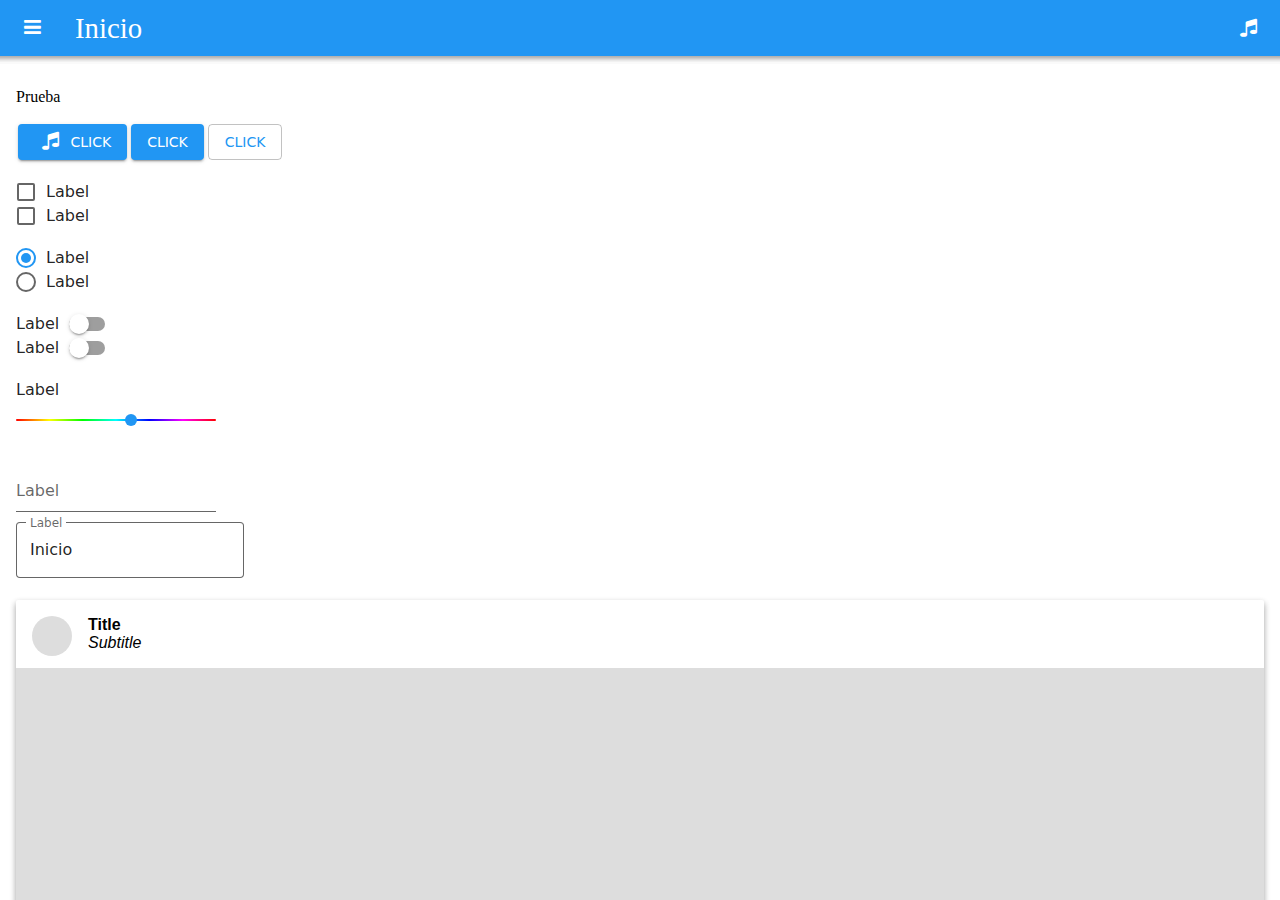
==== index.html @ c9153c56 "first commit2" ====
<!DOCTYPE html>
<html lang="en">

<head>
    <meta charset="UTF-8">
    <meta name="viewport" content="viewport-fit=cover, width=device-width, initial-scale=1.0, minimum-scale=1.0, maximum-scale=1.0, user-scalable=no" />
    <meta http-equiv="X-UA-Compatible" content="ie=edge">
    <title>Quantum Project</title>
    <link rel="stylesheet" href="https://cdnjs.cloudflare.com/ajax/libs/animate.css/3.7.2/animate.min.css" integrity="sha256-PHcOkPmOshsMBC+vtJdVr5Mwb7r0LkSVJPlPrp/IMpU=" crossorigin="anonymous" />
<link href="bundle.css" rel="stylesheet"></head>

<body>
    <example-app></example-app>
<script type="text/javascript" src="bundle.js"></script></body>

</html>
---- bundle.css ----
:root{--app-primary-color: #00838f;--app-secondary-color: #4fb3bf;--app-dark-color: #005662;--app-font-color: #fff;--q-material-primary-rgb: 33, 150, 243;--q-material-onprimary-rgb: 255, 255, 255;--q-material-surface-rgb: 255, 255, 255;--q-material-onsurface-rgb: 0, 0, 0}*{box-sizing:border-box;padding:0px;margin:0px;outline:none}html,body{margin:0px;padding:0px;-moz-osx-font-smoothing:grayscale;-webkit-font-smoothing:antialiased;text-rendering:optimizeLegibility;width:100%;max-width:100%;height:100%;max-height:100%;overflow:hidden;touch-action:manipulation;overscroll-behavior-y:none;-webkit-text-size-adjust:none;-moz-text-size-adjust:none;-ms-text-size-adjust:none;text-size-adjust:none}

@font-face{font-family:'FontAwesome';src:url(fonts/fontawesome-webfont.woff2) format("woff2");font-weight:normal;font-style:normal}.fa{display:inline-block;font:normal normal normal 14px/1 FontAwesome;font-size:inherit;text-rendering:auto;-webkit-font-smoothing:antialiased;-moz-osx-font-smoothing:grayscale}.fa-lg{font-size:1.33333333em;line-height:.75em;vertical-align:-15%}.fa-2x{font-size:2em}.fa-3x{font-size:3em}.fa-4x{font-size:4em}.fa-5x{font-size:5em}.fa-fw{width:1.28571429em;text-align:center}.fa-ul{padding-left:0;margin-left:2.14285714em;list-style-type:none}.fa-ul>li{position:relative}.fa-li{position:absolute;left:-2.14285714em;width:2.14285714em;top:.14285714em;text-align:center}.fa-li.fa-lg{left:-1.85714286em}.fa-border{padding:.2em .25em .15em;border:solid .08em #eee;border-radius:.1em}.fa-pull-left{float:left}.fa-pull-right{float:right}.fa.fa-pull-left{margin-right:.3em}.fa.fa-pull-right{margin-left:.3em}.pull-right{float:right}.pull-left{float:left}.fa.pull-left{margin-right:.3em}.fa.pull-right{margin-left:.3em}.fa-spin{-webkit-animation:fa-spin 2s infinite linear;animation:fa-spin 2s infinite linear}.fa-pulse{-webkit-animation:fa-spin 1s infinite steps(8);animation:fa-spin 1s infinite steps(8)}@-webkit-keyframes fa-spin{0%{-webkit-transform:rotate(0deg);transform:rotate(0deg)}100%{-webkit-transform:rotate(359deg);transform:rotate(359deg)}}@keyframes fa-spin{0%{-webkit-transform:rotate(0deg);transform:rotate(0deg)}100%{-webkit-transform:rotate(359deg);transform:rotate(359deg)}}.fa-rotate-90{-webkit-transform:rotate(90deg);-ms-transform:rotate(90deg);transform:rotate(90deg)}.fa-rotate-180{-webkit-transform:rotate(180deg);-ms-transform:rotate(180deg);transform:rotate(180deg)}.fa-rotate-270{-webkit-transform:rotate(270deg);-ms-transform:rotate(270deg);transform:rotate(270deg)}.fa-flip-horizontal{-webkit-transform:scale(-1, 1);-ms-transform:scale(-1, 1);transform:scale(-1, 1)}.fa-flip-vertical{-webkit-transform:scale(1, -1);-ms-transform:scale(1, -1);transform:scale(1, -1)}:root .fa-rotate-90,:root .fa-rotate-180,:root .fa-rotate-270,:root .fa-flip-horizontal,:root .fa-flip-vertical{filter:none}.fa-stack{position:relative;display:inline-block;width:2em;height:2em;line-height:2em;vertical-align:middle}.fa-stack-1x,.fa-stack-2x{position:absolute;left:0;width:100%;text-align:center}.fa-stack-1x{line-height:inherit}.fa-stack-2x{font-size:2em}.fa-inverse{color:#fff}.fa-glass:before{content:"\f000"}.fa-music:before{content:"\f001"}.fa-search:before{content:"\f002"}.fa-envelope-o:before{content:"\f003"}.fa-heart:before{content:"\f004"}.fa-star:before{content:"\f005"}.fa-star-o:before{content:"\f006"}.fa-user:before{content:"\f007"}.fa-film:before{content:"\f008"}.fa-th-large:before{content:"\f009"}.fa-th:before{content:"\f00a"}.fa-th-list:before{content:"\f00b"}.fa-check:before{content:"\f00c"}.fa-remove:before,.fa-close:before,.fa-times:before{content:"\f00d"}.fa-search-plus:before{content:"\f00e"}.fa-search-minus:before{content:"\f010"}.fa-power-off:before{content:"\f011"}.fa-signal:before{content:"\f012"}.fa-gear:before,.fa-cog:before{content:"\f013"}.fa-trash-o:before{content:"\f014"}.fa-home:before{content:"\f015"}.fa-file-o:before{content:"\f016"}.fa-clock-o:before{content:"\f017"}.fa-road:before{content:"\f018"}.fa-download:before{content:"\f019"}.fa-arrow-circle-o-down:before{content:"\f01a"}.fa-arrow-circle-o-up:before{content:"\f01b"}.fa-inbox:before{content:"\f01c"}.fa-play-circle-o:before{content:"\f01d"}.fa-rotate-right:before,.fa-repeat:before{content:"\f01e"}.fa-refresh:before{content:"\f021"}.fa-list-alt:before{content:"\f022"}.fa-lock:before{content:"\f023"}.fa-flag:before{content:"\f024"}.fa-headphones:before{content:"\f025"}.fa-volume-off:before{content:"\f026"}.fa-volume-down:before{content:"\f027"}.fa-volume-up:before{content:"\f028"}.fa-qrcode:before{content:"\f029"}.fa-barcode:before{content:"\f02a"}.fa-tag:before{content:"\f02b"}.fa-tags:before{content:"\f02c"}.fa-book:before{content:"\f02d"}.fa-bookmark:before{content:"\f02e"}.fa-print:before{content:"\f02f"}.fa-camera:before{content:"\f030"}.fa-font:before{content:"\f031"}.fa-bold:before{content:"\f032"}.fa-italic:before{content:"\f033"}.fa-text-height:before{content:"\f034"}.fa-text-width:before{content:"\f035"}.fa-align-left:before{content:"\f036"}.fa-align-center:before{content:"\f037"}.fa-align-right:before{content:"\f038"}.fa-align-justify:before{content:"\f039"}.fa-list:before{content:"\f03a"}.fa-dedent:before,.fa-outdent:before{content:"\f03b"}.fa-indent:before{content:"\f03c"}.fa-video-camera:before{content:"\f03d"}.fa-photo:before,.fa-image:before,.fa-picture-o:before{content:"\f03e"}.fa-pencil:before{content:"\f040"}.fa-map-marker:before{content:"\f041"}.fa-adjust:before{content:"\f042"}.fa-tint:before{content:"\f043"}.fa-edit:before,.fa-pencil-square-o:before{content:"\f044"}.fa-share-square-o:before{content:"\f045"}.fa-check-square-o:before{content:"\f046"}.fa-arrows:before{content:"\f047"}.fa-step-backward:before{content:"\f048"}.fa-fast-backward:before{content:"\f049"}.fa-backward:before{content:"\f04a"}.fa-play:before{content:"\f04b"}.fa-pause:before{content:"\f04c"}.fa-stop:before{content:"\f04d"}.fa-forward:before{content:"\f04e"}.fa-fast-forward:before{content:"\f050"}.fa-step-forward:before{content:"\f051"}.fa-eject:before{content:"\f052"}.fa-chevron-left:before{content:"\f053"}.fa-chevron-right:before{content:"\f054"}.fa-plus-circle:before{content:"\f055"}.fa-minus-circle:before{content:"\f056"}.fa-times-circle:before{content:"\f057"}.fa-check-circle:before{content:"\f058"}.fa-question-circle:before{content:"\f059"}.fa-info-circle:before{content:"\f05a"}.fa-crosshairs:before{content:"\f05b"}.fa-times-circle-o:before{content:"\f05c"}.fa-check-circle-o:before{content:"\f05d"}.fa-ban:before{content:"\f05e"}.fa-arrow-left:before{content:"\f060"}.fa-arrow-right:before{content:"\f061"}.fa-arrow-up:before{content:"\f062"}.fa-arrow-down:before{content:"\f063"}.fa-mail-forward:before,.fa-share:before{content:"\f064"}.fa-expand:before{content:"\f065"}.fa-compress:before{content:"\f066"}.fa-plus:before{content:"\f067"}.fa-minus:before{content:"\f068"}.fa-asterisk:before{content:"\f069"}.fa-exclamation-circle:before{content:"\f06a"}.fa-gift:before{content:"\f06b"}.fa-leaf:before{content:"\f06c"}.fa-fire:before{content:"\f06d"}.fa-eye:before{content:"\f06e"}.fa-eye-slash:before{content:"\f070"}.fa-warning:before,.fa-exclamation-triangle:before{content:"\f071"}.fa-plane:before{content:"\f072"}.fa-calendar:before{content:"\f073"}.fa-random:before{content:"\f074"}.fa-comment:before{content:"\f075"}.fa-magnet:before{content:"\f076"}.fa-chevron-up:before{content:"\f077"}.fa-chevron-down:before{content:"\f078"}.fa-retweet:before{content:"\f079"}.fa-shopping-cart:before{content:"\f07a"}.fa-folder:before{content:"\f07b"}.fa-folder-open:before{content:"\f07c"}.fa-arrows-v:before{content:"\f07d"}.fa-arrows-h:before{content:"\f07e"}.fa-bar-chart-o:before,.fa-bar-chart:before{content:"\f080"}.fa-twitter-square:before{content:"\f081"}.fa-facebook-square:before{content:"\f082"}.fa-camera-retro:before{content:"\f083"}.fa-key:before{content:"\f084"}.fa-gears:before,.fa-cogs:before{content:"\f085"}.fa-comments:before{content:"\f086"}.fa-thumbs-o-up:before{content:"\f087"}.fa-thumbs-o-down:before{content:"\f088"}.fa-star-half:before{content:"\f089"}.fa-heart-o:before{content:"\f08a"}.fa-sign-out:before{content:"\f08b"}.fa-linkedin-square:before{content:"\f08c"}.fa-thumb-tack:before{content:"\f08d"}.fa-external-link:before{content:"\f08e"}.fa-sign-in:before{content:"\f090"}.fa-trophy:before{content:"\f091"}.fa-github-square:before{content:"\f092"}.fa-upload:before{content:"\f093"}.fa-lemon-o:before{content:"\f094"}.fa-phone:before{content:"\f095"}.fa-square-o:before{content:"\f096"}.fa-bookmark-o:before{content:"\f097"}.fa-phone-square:before{content:"\f098"}.fa-twitter:before{content:"\f099"}.fa-facebook-f:before,.fa-facebook:before{content:"\f09a"}.fa-github:before{content:"\f09b"}.fa-unlock:before{content:"\f09c"}.fa-credit-card:before{content:"\f09d"}.fa-feed:before,.fa-rss:before{content:"\f09e"}.fa-hdd-o:before{content:"\f0a0"}.fa-bullhorn:before{content:"\f0a1"}.fa-bell:before{content:"\f0f3"}.fa-certificate:before{content:"\f0a3"}.fa-hand-o-right:before{content:"\f0a4"}.fa-hand-o-left:before{content:"\f0a5"}.fa-hand-o-up:before{content:"\f0a6"}.fa-hand-o-down:before{content:"\f0a7"}.fa-arrow-circle-left:before{content:"\f0a8"}.fa-arrow-circle-right:before{content:"\f0a9"}.fa-arrow-circle-up:before{content:"\f0aa"}.fa-arrow-circle-down:before{content:"\f0ab"}.fa-globe:before{content:"\f0ac"}.fa-wrench:before{content:"\f0ad"}.fa-tasks:before{content:"\f0ae"}.fa-filter:before{content:"\f0b0"}.fa-briefcase:before{content:"\f0b1"}.fa-arrows-alt:before{content:"\f0b2"}.fa-group:before,.fa-users:before{content:"\f0c0"}.fa-chain:before,.fa-link:before{content:"\f0c1"}.fa-cloud:before{content:"\f0c2"}.fa-flask:before{content:"\f0c3"}.fa-cut:before,.fa-scissors:before{content:"\f0c4"}.fa-copy:before,.fa-files-o:before{content:"\f0c5"}.fa-paperclip:before{content:"\f0c6"}.fa-save:before,.fa-floppy-o:before{content:"\f0c7"}.fa-square:before{content:"\f0c8"}.fa-navicon:before,.fa-reorder:before,.fa-bars:before{content:"\f0c9"}.fa-list-ul:before{content:"\f0ca"}.fa-list-ol:before{content:"\f0cb"}.fa-strikethrough:before{content:"\f0cc"}.fa-underline:before{content:"\f0cd"}.fa-table:before{content:"\f0ce"}.fa-magic:before{content:"\f0d0"}.fa-truck:before{content:"\f0d1"}.fa-pinterest:before{content:"\f0d2"}.fa-pinterest-square:before{content:"\f0d3"}.fa-google-plus-square:before{content:"\f0d4"}.fa-google-plus:before{content:"\f0d5"}.fa-money:before{content:"\f0d6"}.fa-caret-down:before{content:"\f0d7"}.fa-caret-up:before{content:"\f0d8"}.fa-caret-left:before{content:"\f0d9"}.fa-caret-right:before{content:"\f0da"}.fa-columns:before{content:"\f0db"}.fa-unsorted:before,.fa-sort:before{content:"\f0dc"}.fa-sort-down:before,.fa-sort-desc:before{content:"\f0dd"}.fa-sort-up:before,.fa-sort-asc:before{content:"\f0de"}.fa-envelope:before{content:"\f0e0"}.fa-linkedin:before{content:"\f0e1"}.fa-rotate-left:before,.fa-undo:before{content:"\f0e2"}.fa-legal:before,.fa-gavel:before{content:"\f0e3"}.fa-dashboard:before,.fa-tachometer:before{content:"\f0e4"}.fa-comment-o:before{content:"\f0e5"}.fa-comments-o:before{content:"\f0e6"}.fa-flash:before,.fa-bolt:before{content:"\f0e7"}.fa-sitemap:before{content:"\f0e8"}.fa-umbrella:before{content:"\f0e9"}.fa-paste:before,.fa-clipboard:before{content:"\f0ea"}.fa-lightbulb-o:before{content:"\f0eb"}.fa-exchange:before{content:"\f0ec"}.fa-cloud-download:before{content:"\f0ed"}.fa-cloud-upload:before{content:"\f0ee"}.fa-user-md:before{content:"\f0f0"}.fa-stethoscope:before{content:"\f0f1"}.fa-suitcase:before{content:"\f0f2"}.fa-bell-o:before{content:"\f0a2"}.fa-coffee:before{content:"\f0f4"}.fa-cutlery:before{content:"\f0f5"}.fa-file-text-o:before{content:"\f0f6"}.fa-building-o:before{content:"\f0f7"}.fa-hospital-o:before{content:"\f0f8"}.fa-ambulance:before{content:"\f0f9"}.fa-medkit:before{content:"\f0fa"}.fa-fighter-jet:before{content:"\f0fb"}.fa-beer:before{content:"\f0fc"}.fa-h-square:before{content:"\f0fd"}.fa-plus-square:before{content:"\f0fe"}.fa-angle-double-left:before{content:"\f100"}.fa-angle-double-right:before{content:"\f101"}.fa-angle-double-up:before{content:"\f102"}.fa-angle-double-down:before{content:"\f103"}.fa-angle-left:before{content:"\f104"}.fa-angle-right:before{content:"\f105"}.fa-angle-up:before{content:"\f106"}.fa-angle-down:before{content:"\f107"}.fa-desktop:before{content:"\f108"}.fa-laptop:before{content:"\f109"}.fa-tablet:before{content:"\f10a"}.fa-mobile-phone:before,.fa-mobile:before{content:"\f10b"}.fa-circle-o:before{content:"\f10c"}.fa-quote-left:before{content:"\f10d"}.fa-quote-right:before{content:"\f10e"}.fa-spinner:before{content:"\f110"}.fa-circle:before{content:"\f111"}.fa-mail-reply:before,.fa-reply:before{content:"\f112"}.fa-github-alt:before{content:"\f113"}.fa-folder-o:before{content:"\f114"}.fa-folder-open-o:before{content:"\f115"}.fa-smile-o:before{content:"\f118"}.fa-frown-o:before{content:"\f119"}.fa-meh-o:before{content:"\f11a"}.fa-gamepad:before{content:"\f11b"}.fa-keyboard-o:before{content:"\f11c"}.fa-flag-o:before{content:"\f11d"}.fa-flag-checkered:before{content:"\f11e"}.fa-terminal:before{content:"\f120"}.fa-code:before{content:"\f121"}.fa-mail-reply-all:before,.fa-reply-all:before{content:"\f122"}.fa-star-half-empty:before,.fa-star-half-full:before,.fa-star-half-o:before{content:"\f123"}.fa-location-arrow:before{content:"\f124"}.fa-crop:before{content:"\f125"}.fa-code-fork:before{content:"\f126"}.fa-unlink:before,.fa-chain-broken:before{content:"\f127"}.fa-question:before{content:"\f128"}.fa-info:before{content:"\f129"}.fa-exclamation:before{content:"\f12a"}.fa-superscript:before{content:"\f12b"}.fa-subscript:before{content:"\f12c"}.fa-eraser:before{content:"\f12d"}.fa-puzzle-piece:before{content:"\f12e"}.fa-microphone:before{content:"\f130"}.fa-microphone-slash:before{content:"\f131"}.fa-shield:before{content:"\f132"}.fa-calendar-o:before{content:"\f133"}.fa-fire-extinguisher:before{content:"\f134"}.fa-rocket:before{content:"\f135"}.fa-maxcdn:before{content:"\f136"}.fa-chevron-circle-left:before{content:"\f137"}.fa-chevron-circle-right:before{content:"\f138"}.fa-chevron-circle-up:before{content:"\f139"}.fa-chevron-circle-down:before{content:"\f13a"}.fa-html5:before{content:"\f13b"}.fa-css3:before{content:"\f13c"}.fa-anchor:before{content:"\f13d"}.fa-unlock-alt:before{content:"\f13e"}.fa-bullseye:before{content:"\f140"}.fa-ellipsis-h:before{content:"\f141"}.fa-ellipsis-v:before{content:"\f142"}.fa-rss-square:before{content:"\f143"}.fa-play-circle:before{content:"\f144"}.fa-ticket:before{content:"\f145"}.fa-minus-square:before{content:"\f146"}.fa-minus-square-o:before{content:"\f147"}.fa-level-up:before{content:"\f148"}.fa-level-down:before{content:"\f149"}.fa-check-square:before{content:"\f14a"}.fa-pencil-square:before{content:"\f14b"}.fa-external-link-square:before{content:"\f14c"}.fa-share-square:before{content:"\f14d"}.fa-compass:before{content:"\f14e"}.fa-toggle-down:before,.fa-caret-square-o-down:before{content:"\f150"}.fa-toggle-up:before,.fa-caret-square-o-up:before{content:"\f151"}.fa-toggle-right:before,.fa-caret-square-o-right:before{content:"\f152"}.fa-euro:before,.fa-eur:before{content:"\f153"}.fa-gbp:before{content:"\f154"}.fa-dollar:before,.fa-usd:before{content:"\f155"}.fa-rupee:before,.fa-inr:before{content:"\f156"}.fa-cny:before,.fa-rmb:before,.fa-yen:before,.fa-jpy:before{content:"\f157"}.fa-ruble:before,.fa-rouble:before,.fa-rub:before{content:"\f158"}.fa-won:before,.fa-krw:before{content:"\f159"}.fa-bitcoin:before,.fa-btc:before{content:"\f15a"}.fa-file:before{content:"\f15b"}.fa-file-text:before{content:"\f15c"}.fa-sort-alpha-asc:before{content:"\f15d"}.fa-sort-alpha-desc:before{content:"\f15e"}.fa-sort-amount-asc:before{content:"\f160"}.fa-sort-amount-desc:before{content:"\f161"}.fa-sort-numeric-asc:before{content:"\f162"}.fa-sort-numeric-desc:before{content:"\f163"}.fa-thumbs-up:before{content:"\f164"}.fa-thumbs-down:before{content:"\f165"}.fa-youtube-square:before{content:"\f166"}.fa-youtube:before{content:"\f167"}.fa-xing:before{content:"\f168"}.fa-xing-square:before{content:"\f169"}.fa-youtube-play:before{content:"\f16a"}.fa-dropbox:before{content:"\f16b"}.fa-stack-overflow:before{content:"\f16c"}.fa-instagram:before{content:"\f16d"}.fa-flickr:before{content:"\f16e"}.fa-adn:before{content:"\f170"}.fa-bitbucket:before{content:"\f171"}.fa-bitbucket-square:before{content:"\f172"}.fa-tumblr:before{content:"\f173"}.fa-tumblr-square:before{content:"\f174"}.fa-long-arrow-down:before{content:"\f175"}.fa-long-arrow-up:before{content:"\f176"}.fa-long-arrow-left:before{content:"\f177"}.fa-long-arrow-right:before{content:"\f178"}.fa-apple:before{content:"\f179"}.fa-windows:before{content:"\f17a"}.fa-android:before{content:"\f17b"}.fa-linux:before{content:"\f17c"}.fa-dribbble:before{content:"\f17d"}.fa-skype:before{content:"\f17e"}.fa-foursquare:before{content:"\f180"}.fa-trello:before{content:"\f181"}.fa-female:before{content:"\f182"}.fa-male:before{content:"\f183"}.fa-gittip:before,.fa-gratipay:before{content:"\f184"}.fa-sun-o:before{content:"\f185"}.fa-moon-o:before{content:"\f186"}.fa-archive:before{content:"\f187"}.fa-bug:before{content:"\f188"}.fa-vk:before{content:"\f189"}.fa-weibo:before{content:"\f18a"}.fa-renren:before{content:"\f18b"}.fa-pagelines:before{content:"\f18c"}.fa-stack-exchange:before{content:"\f18d"}.fa-arrow-circle-o-right:before{content:"\f18e"}.fa-arrow-circle-o-left:before{content:"\f190"}.fa-toggle-left:before,.fa-caret-square-o-left:before{content:"\f191"}.fa-dot-circle-o:before{content:"\f192"}.fa-wheelchair:before{content:"\f193"}.fa-vimeo-square:before{content:"\f194"}.fa-turkish-lira:before,.fa-try:before{content:"\f195"}.fa-plus-square-o:before{content:"\f196"}.fa-space-shuttle:before{content:"\f197"}.fa-slack:before{content:"\f198"}.fa-envelope-square:before{content:"\f199"}.fa-wordpress:before{content:"\f19a"}.fa-openid:before{content:"\f19b"}.fa-institution:before,.fa-bank:before,.fa-university:before{content:"\f19c"}.fa-mortar-board:before,.fa-graduation-cap:before{content:"\f19d"}.fa-yahoo:before{content:"\f19e"}.fa-google:before{content:"\f1a0"}.fa-reddit:before{content:"\f1a1"}.fa-reddit-square:before{content:"\f1a2"}.fa-stumbleupon-circle:before{content:"\f1a3"}.fa-stumbleupon:before{content:"\f1a4"}.fa-delicious:before{content:"\f1a5"}.fa-digg:before{content:"\f1a6"}.fa-pied-piper:before{content:"\f1a7"}.fa-pied-piper-alt:before{content:"\f1a8"}.fa-drupal:before{content:"\f1a9"}.fa-joomla:before{content:"\f1aa"}.fa-language:before{content:"\f1ab"}.fa-fax:before{content:"\f1ac"}.fa-building:before{content:"\f1ad"}.fa-child:before{content:"\f1ae"}.fa-paw:before{content:"\f1b0"}.fa-spoon:before{content:"\f1b1"}.fa-cube:before{content:"\f1b2"}.fa-cubes:before{content:"\f1b3"}.fa-behance:before{content:"\f1b4"}.fa-behance-square:before{content:"\f1b5"}.fa-steam:before{content:"\f1b6"}.fa-steam-square:before{content:"\f1b7"}.fa-recycle:before{content:"\f1b8"}.fa-automobile:before,.fa-car:before{content:"\f1b9"}.fa-cab:before,.fa-taxi:before{content:"\f1ba"}.fa-tree:before{content:"\f1bb"}.fa-spotify:before{content:"\f1bc"}.fa-deviantart:before{content:"\f1bd"}.fa-soundcloud:before{content:"\f1be"}.fa-database:before{content:"\f1c0"}.fa-file-pdf-o:before{content:"\f1c1"}.fa-file-word-o:before{content:"\f1c2"}.fa-file-excel-o:before{content:"\f1c3"}.fa-file-powerpoint-o:before{content:"\f1c4"}.fa-file-photo-o:before,.fa-file-picture-o:before,.fa-file-image-o:before{content:"\f1c5"}.fa-file-zip-o:before,.fa-file-archive-o:before{content:"\f1c6"}.fa-file-sound-o:before,.fa-file-audio-o:before{content:"\f1c7"}.fa-file-movie-o:before,.fa-file-video-o:before{content:"\f1c8"}.fa-file-code-o:before{content:"\f1c9"}.fa-vine:before{content:"\f1ca"}.fa-codepen:before{content:"\f1cb"}.fa-jsfiddle:before{content:"\f1cc"}.fa-life-bouy:before,.fa-life-buoy:before,.fa-life-saver:before,.fa-support:before,.fa-life-ring:before{content:"\f1cd"}.fa-circle-o-notch:before{content:"\f1ce"}.fa-ra:before,.fa-rebel:before{content:"\f1d0"}.fa-ge:before,.fa-empire:before{content:"\f1d1"}.fa-git-square:before{content:"\f1d2"}.fa-git:before{content:"\f1d3"}.fa-y-combinator-square:before,.fa-yc-square:before,.fa-hacker-news:before{content:"\f1d4"}.fa-tencent-weibo:before{content:"\f1d5"}.fa-qq:before{content:"\f1d6"}.fa-wechat:before,.fa-weixin:before{content:"\f1d7"}.fa-send:before,.fa-paper-plane:before{content:"\f1d8"}.fa-send-o:before,.fa-paper-plane-o:before{content:"\f1d9"}.fa-history:before{content:"\f1da"}.fa-circle-thin:before{content:"\f1db"}.fa-header:before{content:"\f1dc"}.fa-paragraph:before{content:"\f1dd"}.fa-sliders:before{content:"\f1de"}.fa-share-alt:before{content:"\f1e0"}.fa-share-alt-square:before{content:"\f1e1"}.fa-bomb:before{content:"\f1e2"}.fa-soccer-ball-o:before,.fa-futbol-o:before{content:"\f1e3"}.fa-tty:before{content:"\f1e4"}.fa-binoculars:before{content:"\f1e5"}.fa-plug:before{content:"\f1e6"}.fa-slideshare:before{content:"\f1e7"}.fa-twitch:before{content:"\f1e8"}.fa-yelp:before{content:"\f1e9"}.fa-newspaper-o:before{content:"\f1ea"}.fa-wifi:before{content:"\f1eb"}.fa-calculator:before{content:"\f1ec"}.fa-paypal:before{content:"\f1ed"}.fa-google-wallet:before{content:"\f1ee"}.fa-cc-visa:before{content:"\f1f0"}.fa-cc-mastercard:before{content:"\f1f1"}.fa-cc-discover:before{content:"\f1f2"}.fa-cc-amex:before{content:"\f1f3"}.fa-cc-paypal:before{content:"\f1f4"}.fa-cc-stripe:before{content:"\f1f5"}.fa-bell-slash:before{content:"\f1f6"}.fa-bell-slash-o:before{content:"\f1f7"}.fa-trash:before{content:"\f1f8"}.fa-copyright:before{content:"\f1f9"}.fa-at:before{content:"\f1fa"}.fa-eyedropper:before{content:"\f1fb"}.fa-paint-brush:before{content:"\f1fc"}.fa-birthday-cake:before{content:"\f1fd"}.fa-area-chart:before{content:"\f1fe"}.fa-pie-chart:before{content:"\f200"}.fa-line-chart:before{content:"\f201"}.fa-lastfm:before{content:"\f202"}.fa-lastfm-square:before{content:"\f203"}.fa-toggle-off:before{content:"\f204"}.fa-toggle-on:before{content:"\f205"}.fa-bicycle:before{content:"\f206"}.fa-bus:before{content:"\f207"}.fa-ioxhost:before{content:"\f208"}.fa-angellist:before{content:"\f209"}.fa-cc:before{content:"\f20a"}.fa-shekel:before,.fa-sheqel:before,.fa-ils:before{content:"\f20b"}.fa-meanpath:before{content:"\f20c"}.fa-buysellads:before{content:"\f20d"}.fa-connectdevelop:before{content:"\f20e"}.fa-dashcube:before{content:"\f210"}.fa-forumbee:before{content:"\f211"}.fa-leanpub:before{content:"\f212"}.fa-sellsy:before{content:"\f213"}.fa-shirtsinbulk:before{content:"\f214"}.fa-simplybuilt:before{content:"\f215"}.fa-skyatlas:before{content:"\f216"}.fa-cart-plus:before{content:"\f217"}.fa-cart-arrow-down:before{content:"\f218"}.fa-diamond:before{content:"\f219"}.fa-ship:before{content:"\f21a"}.fa-user-secret:before{content:"\f21b"}.fa-motorcycle:before{content:"\f21c"}.fa-street-view:before{content:"\f21d"}.fa-heartbeat:before{content:"\f21e"}.fa-venus:before{content:"\f221"}.fa-mars:before{content:"\f222"}.fa-mercury:before{content:"\f223"}.fa-intersex:before,.fa-transgender:before{content:"\f224"}.fa-transgender-alt:before{content:"\f225"}.fa-venus-double:before{content:"\f226"}.fa-mars-double:before{content:"\f227"}.fa-venus-mars:before{content:"\f228"}.fa-mars-stroke:before{content:"\f229"}.fa-mars-stroke-v:before{content:"\f22a"}.fa-mars-stroke-h:before{content:"\f22b"}.fa-neuter:before{content:"\f22c"}.fa-genderless:before{content:"\f22d"}.fa-facebook-official:before{content:"\f230"}.fa-pinterest-p:before{content:"\f231"}.fa-whatsapp:before{content:"\f232"}.fa-server:before{content:"\f233"}.fa-user-plus:before{content:"\f234"}.fa-user-times:before{content:"\f235"}.fa-hotel:before,.fa-bed:before{content:"\f236"}.fa-viacoin:before{content:"\f237"}.fa-train:before{content:"\f238"}.fa-subway:before{content:"\f239"}.fa-medium:before{content:"\f23a"}.fa-yc:before,.fa-y-combinator:before{content:"\f23b"}.fa-optin-monster:before{content:"\f23c"}.fa-opencart:before{content:"\f23d"}.fa-expeditedssl:before{content:"\f23e"}.fa-battery-4:before,.fa-battery-full:before{content:"\f240"}.fa-battery-3:before,.fa-battery-three-quarters:before{content:"\f241"}.fa-battery-2:before,.fa-battery-half:before{content:"\f242"}.fa-battery-1:before,.fa-battery-quarter:before{content:"\f243"}.fa-battery-0:before,.fa-battery-empty:before{content:"\f244"}.fa-mouse-pointer:before{content:"\f245"}.fa-i-cursor:before{content:"\f246"}.fa-object-group:before{content:"\f247"}.fa-object-ungroup:before{content:"\f248"}.fa-sticky-note:before{content:"\f249"}.fa-sticky-note-o:before{content:"\f24a"}.fa-cc-jcb:before{content:"\f24b"}.fa-cc-diners-club:before{content:"\f24c"}.fa-clone:before{content:"\f24d"}.fa-balance-scale:before{content:"\f24e"}.fa-hourglass-o:before{content:"\f250"}.fa-hourglass-1:before,.fa-hourglass-start:before{content:"\f251"}.fa-hourglass-2:before,.fa-hourglass-half:before{content:"\f252"}.fa-hourglass-3:before,.fa-hourglass-end:before{content:"\f253"}.fa-hourglass:before{content:"\f254"}.fa-hand-grab-o:before,.fa-hand-rock-o:before{content:"\f255"}.fa-hand-stop-o:before,.fa-hand-paper-o:before{content:"\f256"}.fa-hand-scissors-o:before{content:"\f257"}.fa-hand-lizard-o:before{content:"\f258"}.fa-hand-spock-o:before{content:"\f259"}.fa-hand-pointer-o:before{content:"\f25a"}.fa-hand-peace-o:before{content:"\f25b"}.fa-trademark:before{content:"\f25c"}.fa-registered:before{content:"\f25d"}.fa-creative-commons:before{content:"\f25e"}.fa-gg:before{content:"\f260"}.fa-gg-circle:before{content:"\f261"}.fa-tripadvisor:before{content:"\f262"}.fa-odnoklassniki:before{content:"\f263"}.fa-odnoklassniki-square:before{content:"\f264"}.fa-get-pocket:before{content:"\f265"}.fa-wikipedia-w:before{content:"\f266"}.fa-safari:before{content:"\f267"}.fa-chrome:before{content:"\f268"}.fa-firefox:before{content:"\f269"}.fa-opera:before{content:"\f26a"}.fa-internet-explorer:before{content:"\f26b"}.fa-tv:before,.fa-television:before{content:"\f26c"}.fa-contao:before{content:"\f26d"}.fa-500px:before{content:"\f26e"}.fa-amazon:before{content:"\f270"}.fa-calendar-plus-o:before{content:"\f271"}.fa-calendar-minus-o:before{content:"\f272"}.fa-calendar-times-o:before{content:"\f273"}.fa-calendar-check-o:before{content:"\f274"}.fa-industry:before{content:"\f275"}.fa-map-pin:before{content:"\f276"}.fa-map-signs:before{content:"\f277"}.fa-map-o:before{content:"\f278"}.fa-map:before{content:"\f279"}.fa-commenting:before{content:"\f27a"}.fa-commenting-o:before{content:"\f27b"}.fa-houzz:before{content:"\f27c"}.fa-vimeo:before{content:"\f27d"}.fa-black-tie:before{content:"\f27e"}.fa-fonticons:before{content:"\f280"}
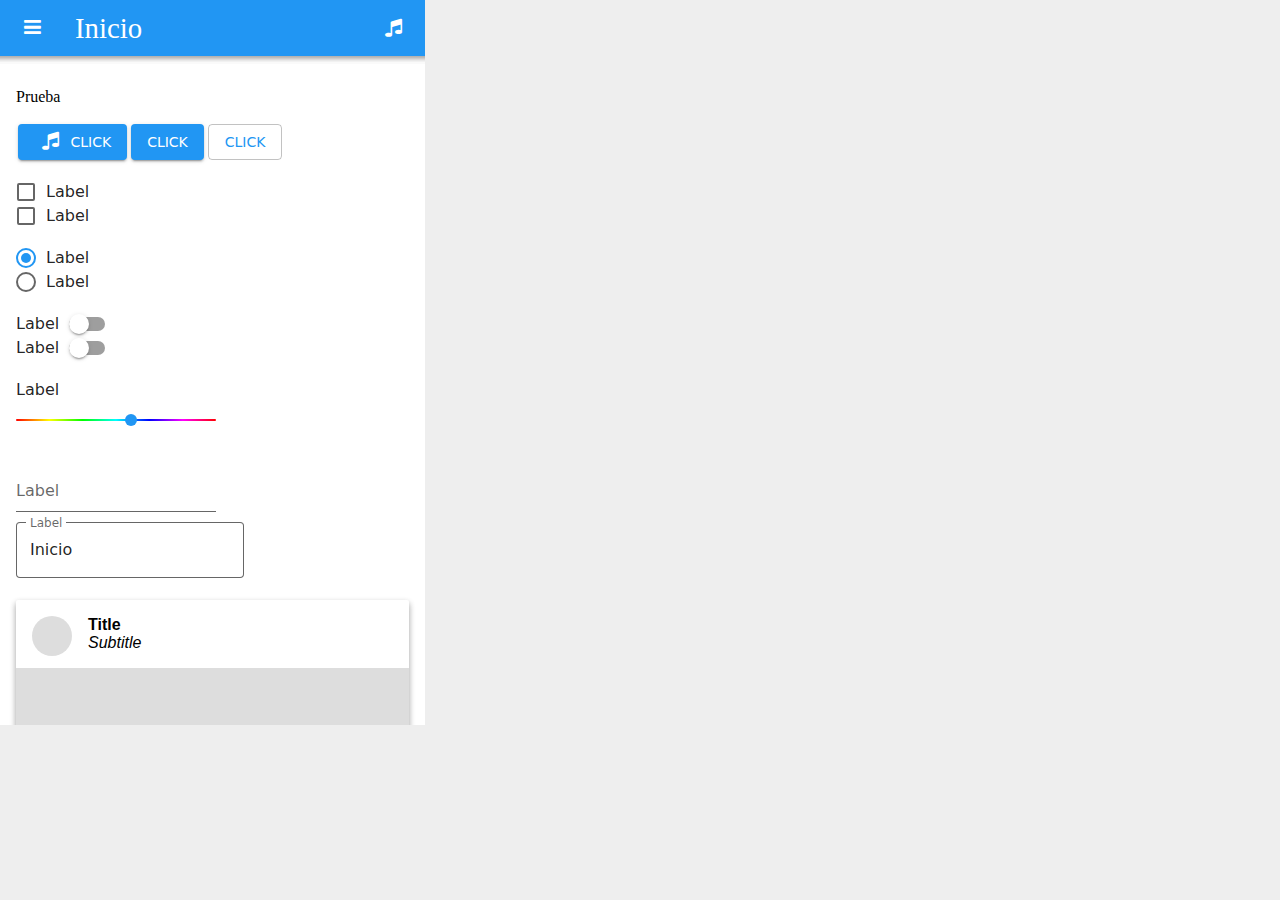
==== commit 0e2d19cc: "'up1'" ====
--- a/index.html
+++ b/index.html
@@ -12,5 +12,19 @@
 <body>
     <example-app></example-app>
 <script type="text/javascript" src="bundle.js"></script></body>
-
+<style>
+	html{
+		width: 425px;
+		height: 725px;
+		display: flex;
+		align-items: center;
+		justify-content: center;
+		background-color: #eee;
+	}
+	body{
+		width: 425px;
+		height: 725px;
+		background-color: white;
+	}
+</style>
 </html>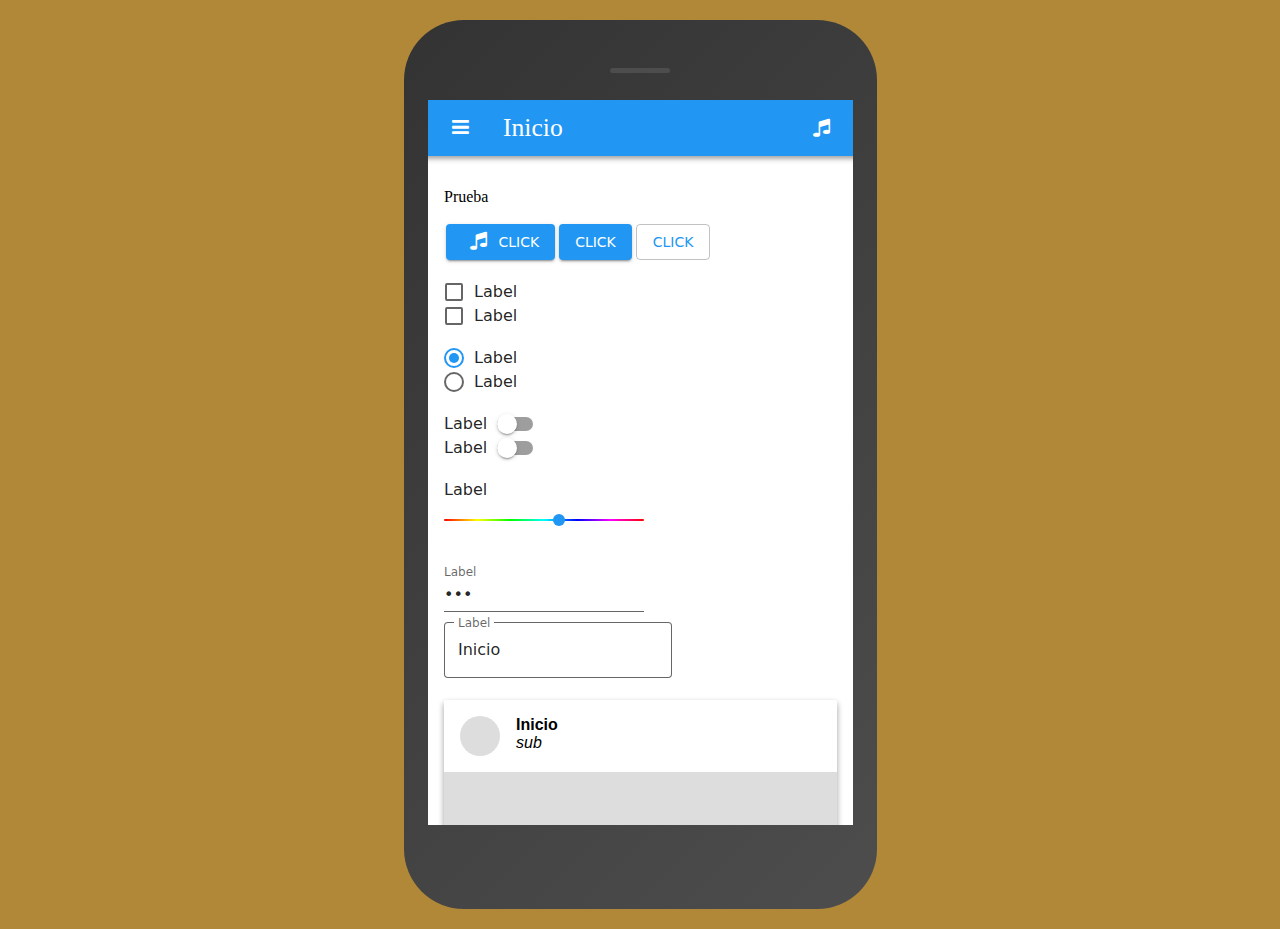
==== commit 1f8800bd: "testv2" ====
--- a/index.html
+++ b/index.html
@@ -6,25 +6,62 @@
     <meta name="viewport" content="viewport-fit=cover, width=device-width, initial-scale=1.0, minimum-scale=1.0, maximum-scale=1.0, user-scalable=no" />
     <meta http-equiv="X-UA-Compatible" content="ie=edge">
     <title>Quantum Project</title>
-    <link rel="stylesheet" href="https://cdnjs.cloudflare.com/ajax/libs/animate.css/3.7.2/animate.min.css" integrity="sha256-PHcOkPmOshsMBC+vtJdVr5Mwb7r0LkSVJPlPrp/IMpU=" crossorigin="anonymous" />
-<link href="bundle.css" rel="stylesheet"></head>
+	<style>
+		body {
+  background-color: #b08838;
+  font-size: 16px;
+  margin: 20px 0;
+  display: flex;
+}
 
+.container {
+  margin: 0 auto;
+}
+
+.mobile-light,
+.mobile-dark{
+  position: relative;
+  display: inline-block;
+  border-radius: 60px;
+  padding: 80px 24px;
+}
+
+.mobile-light {
+  background: #f0f0f0;
+  background: linear-gradient(135deg, #f0f0f0, #fafafa);
+}
+
+.mobile-dark {
+  background: #333333;
+  background: linear-gradient(135deg, #333333, #4e4d4d);
+}
+
+.mobile-dark:before,
+.mobile-light:before {
+  content: "";
+  position: absolute;
+  top: 3rem;
+  left: 50%;
+  transform: translateX(-50%);
+  height: 5px;
+  width: 60px;
+  border-radius: 10px;
+}
+
+.mobile-light:before {
+  background-color: #d7d7d7;
+}
+
+.mobile-dark:before {
+  background-color: #4e4d4d;
+}
+
+	</style>
 <body>
-    <example-app></example-app>
-<script type="text/javascript" src="bundle.js"></script></body>
-<style>
-	html{
-		width: 425px;
-		height: 725px;
-		display: flex;
-		align-items: center;
-		justify-content: center;
-		background-color: #eee;
-	}
-	body{
-		width: 425px;
-		height: 725px;
-		background-color: white;
-	}
-</style>
+	<div class="container">
+		<div class="mobile-dark">
+			<iframe width="425" height="725" frameBorder="0" src="./index2.html"></iframe>
+		</div>
+	</div>
+    
 </html>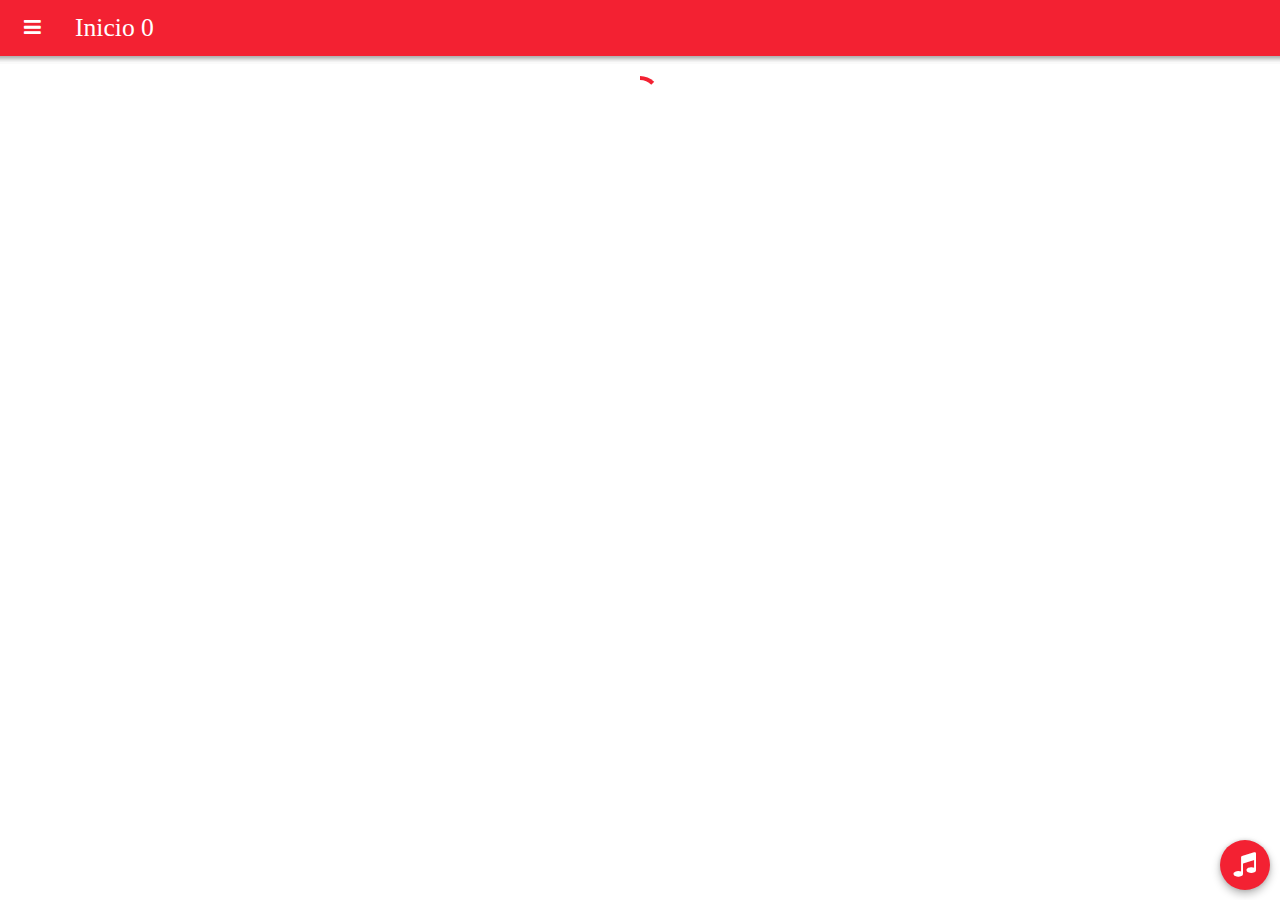
==== commit 121f5e6d: "v3 frame 2.0" ====
--- a/index.html
+++ b/index.html
@@ -1,67 +1 @@
-<!DOCTYPE html>
-<html lang="en">
-
-<head>
-    <meta charset="UTF-8">
-    <meta name="viewport" content="viewport-fit=cover, width=device-width, initial-scale=1.0, minimum-scale=1.0, maximum-scale=1.0, user-scalable=no" />
-    <meta http-equiv="X-UA-Compatible" content="ie=edge">
-    <title>Quantum Project</title>
-	<style>
-		body {
-  background-color: #b08838;
-  font-size: 16px;
-  margin: 20px 0;
-  display: flex;
-}
-
-.container {
-  margin: 0 auto;
-}
-
-.mobile-light,
-.mobile-dark{
-  position: relative;
-  display: inline-block;
-  border-radius: 60px;
-  padding: 80px 24px;
-}
-
-.mobile-light {
-  background: #f0f0f0;
-  background: linear-gradient(135deg, #f0f0f0, #fafafa);
-}
-
-.mobile-dark {
-  background: #333333;
-  background: linear-gradient(135deg, #333333, #4e4d4d);
-}
-
-.mobile-dark:before,
-.mobile-light:before {
-  content: "";
-  position: absolute;
-  top: 3rem;
-  left: 50%;
-  transform: translateX(-50%);
-  height: 5px;
-  width: 60px;
-  border-radius: 10px;
-}
-
-.mobile-light:before {
-  background-color: #d7d7d7;
-}
-
-.mobile-dark:before {
-  background-color: #4e4d4d;
-}
-
-	</style>
-<body>
-	<div class="container">
-		<div class="mobile-dark">
-			<iframe width="425" height="725" frameBorder="0" src="./index2.html"></iframe>
-		</div>
-	</div>
-    
-</html>+<!doctype html> <html lang=es> <head> <meta charset=UTF-8> <meta name=viewport content="viewport-fit=cover,width=device-width,initial-scale=1,minimum-scale=1,maximum-scale=1,user-scalable=no"/> <meta http-equiv=X-UA-Compatible content="ie=edge"> <link rel=manifest href=static/manifest.json> <link rel=icon type=image/png href=static/logo.png> <title>Quantum Project</title> <link href="bundle.css" rel="stylesheet"></head> <body> <example-app></example-app> <script type="text/javascript" src="bundle.js"></script></body> </html>--- a/bundle.css
+++ b/bundle.css
@@ -0,0 +1,4 @@
+:root{--app-font-color: #fff;--q-material-primary-rgb: 243, 33, 50;--q-material-onprimary-rgb: 255, 255, 255;--q-material-surface-rgb: 255, 255, 255;--q-material-onsurface-rgb: 0, 0, 0;--star-size: 20px;--star-color: darkgray;--star-background: #fc0;--app-bar-opacity: 1}*{box-sizing:border-box;padding:0px;margin:0px;outline:none;-webkit-tap-highlight-color:transparent;-webkit-tap-highlight-color:transparent;-webkit-touch-callout:none;outline:0}html{width:100%;height:100%;-webkit-text-size-adjust:100%;-moz-text-size-adjust:100%;-ms-text-size-adjust:100%;text-size-adjust:100%}body{-moz-osx-font-smoothing:grayscale;-webkit-font-smoothing:antialiased;position:fixed;width:100%;max-width:100%;height:100%;max-height:100%;text-rendering:optimizeLegibility;overflow:hidden;touch-action:manipulation;-webkit-user-drag:none;-ms-content-zooming:none;word-wrap:break-word;overscroll-behavior-y:none;-webkit-text-size-adjust:none;-moz-text-size-adjust:none;-ms-text-size-adjust:none;text-size-adjust:none;margin:0;padding:0}
+
+@font-face{font-family:'FontAwesome';src:url(fonts/fontawesome-webfont.woff2) format("woff2");font-weight:normal;font-style:normal;font-display:swap}.fa{display:inline-block;font:normal normal normal 14px/1 FontAwesome;font-size:inherit;text-rendering:auto;-webkit-font-smoothing:antialiased;-moz-osx-font-smoothing:grayscale}
+
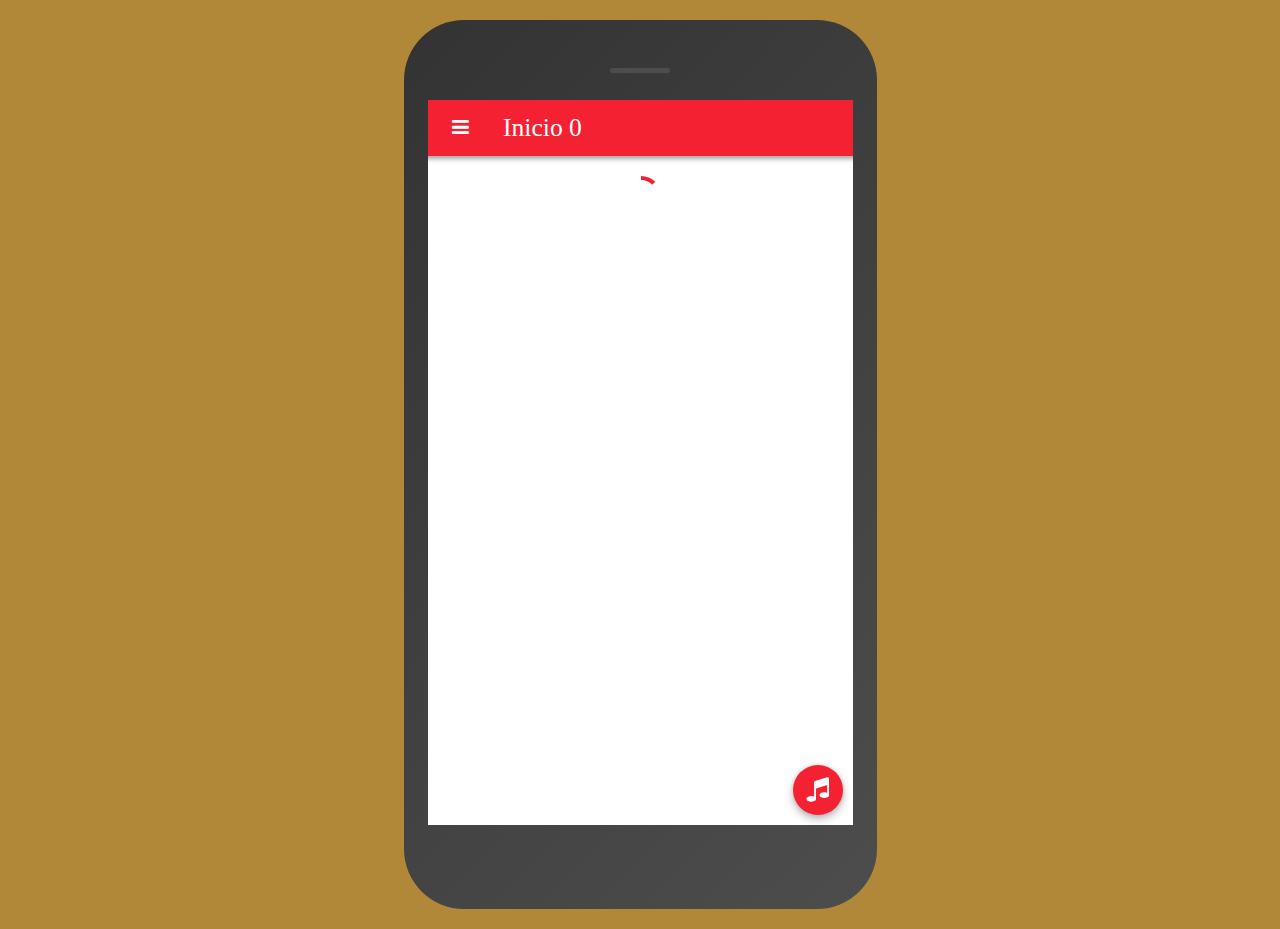
==== commit be3e5040: "true v3" ====
--- a/index.html
+++ b/index.html
@@ -1 +1,59 @@
-<!doctype html> <html lang=es> <head> <meta charset=UTF-8> <meta name=viewport content="viewport-fit=cover,width=device-width,initial-scale=1,minimum-scale=1,maximum-scale=1,user-scalable=no"/> <meta http-equiv=X-UA-Compatible content="ie=edge"> <link rel=manifest href=static/manifest.json> <link rel=icon type=image/png href=static/logo.png> <title>Quantum Project</title> <link href="bundle.css" rel="stylesheet"></head> <body> <example-app></example-app> <script type="text/javascript" src="bundle.js"></script></body> </html>+<!DOCTYPE html>
+<html lang="en">
+
+<head>
+    <meta charset="UTF-8">
+    <meta name="viewport" content="viewport-fit=cover, width=device-width, initial-scale=1.0, minimum-scale=1.0, maximum-scale=1.0, user-scalable=no" />
+    <meta http-equiv="X-UA-Compatible" content="ie=edge">
+    <title>Quantum Project</title>
+	<style>
+		body {
+  background-color: #b08838;
+  font-size: 16px;
+  margin: 20px 0;
+  display: flex;
+}
+.container {
+  margin: 0 auto;
+}
+.mobile-light,
+.mobile-dark{
+  position: relative;
+  display: inline-block;
+  border-radius: 60px;
+  padding: 80px 24px;
+}
+.mobile-light {
+  background: #f0f0f0;
+  background: linear-gradient(135deg, #f0f0f0, #fafafa);
+}
+.mobile-dark {
+  background: #333333;
+  background: linear-gradient(135deg, #333333, #4e4d4d);
+}
+.mobile-dark:before,
+.mobile-light:before {
+  content: "";
+  position: absolute;
+  top: 3rem;
+  left: 50%;
+  transform: translateX(-50%);
+  height: 5px;
+  width: 60px;
+  border-radius: 10px;
+}
+.mobile-light:before {
+  background-color: #d7d7d7;
+}
+.mobile-dark:before {
+  background-color: #4e4d4d;
+}
+	</style>
+<body>
+	<div class="container">
+		<div class="mobile-dark">
+			<iframe width="425" height="725" frameBorder="0" src="./index2.html"></iframe>
+		</div>
+	</div>
+    
+</html>